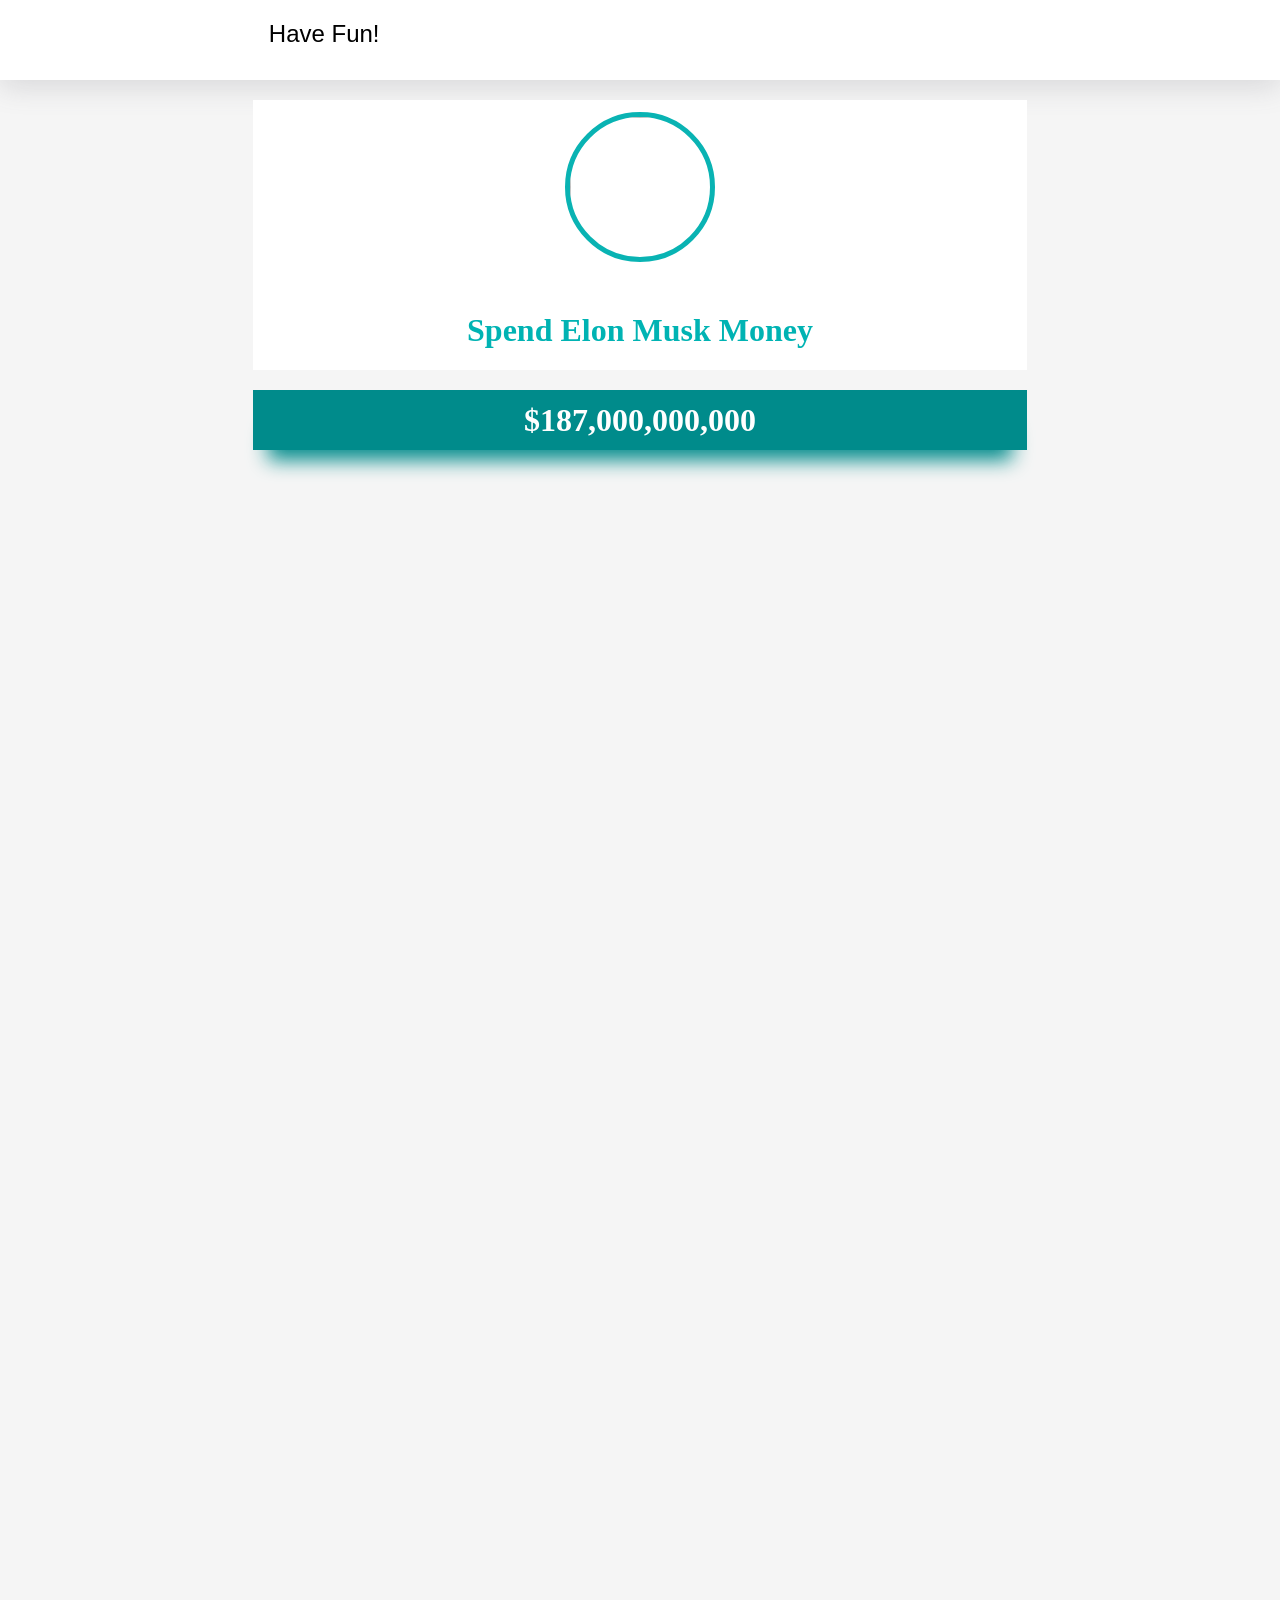
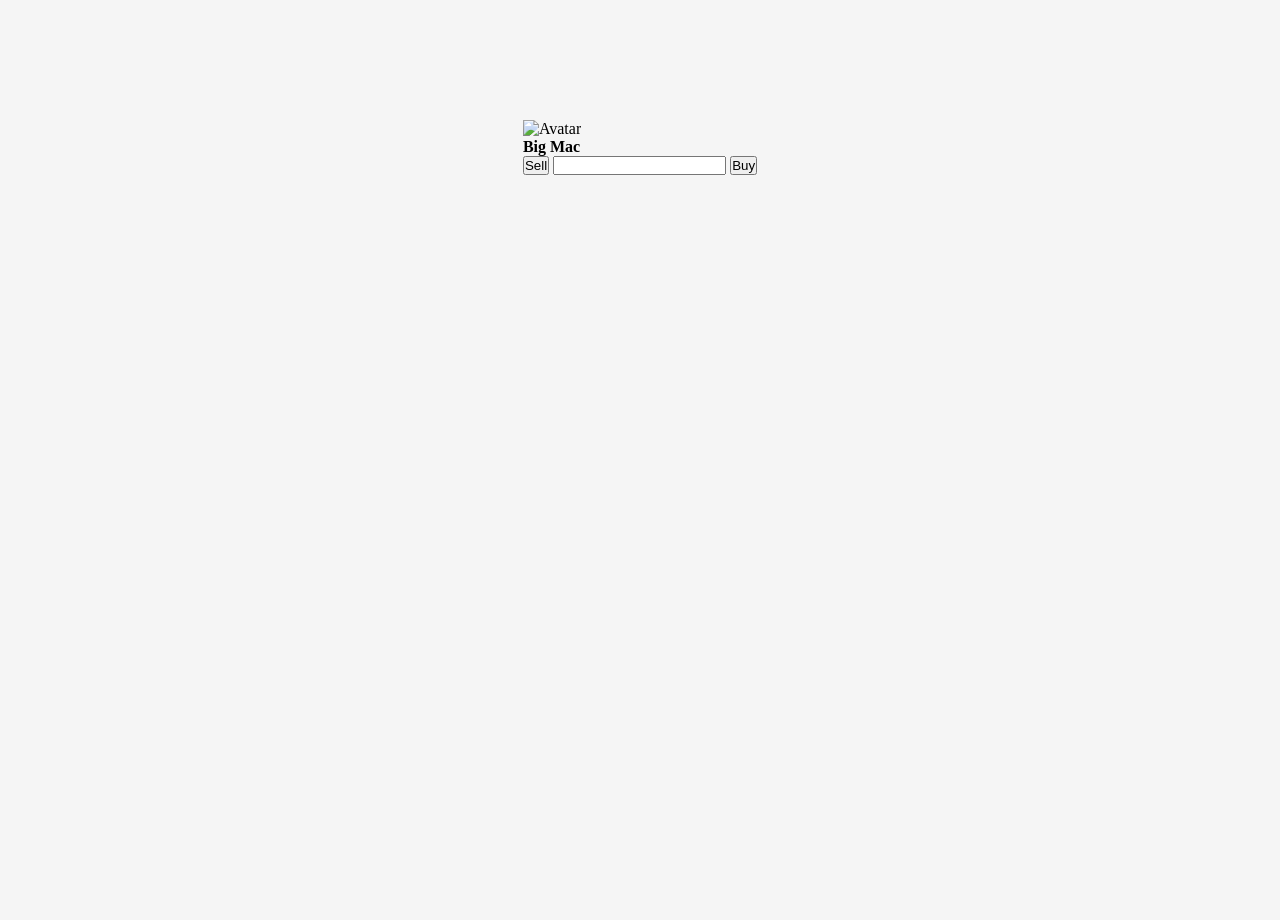
==== index.html @ cf00f79c "Add files via upload" ====
<!DOCTYPE html>
<html lang="en">
  <head>
    <meta charset="UTF-8" />
    <meta http-equiv="X-UA-Compatible" content="IE=edge" />
    <meta name="viewport" content="width=device-width, initial-scale=1.0" />
    <link rel="stylesheet" href="/scss/css/style.css" />
    <title>Dada Spend Money</title>
  </head>
  <body>
    <nav>
      <div class="navbar">
        <span class="navbar__content">Have Fun!</span>
      </div>
    </nav>
    <div class="container">
      <div class="elonMusk">
        <div class="elonMusk__img">
          <img
            id="elonmusk"
            src="https://dadaspendelonmoney.netlify.app/images/elon-musk.jpg"
            alt=""
          />
        </div>
        <div class="elonMusk__text"><h1>Spend Elon Musk Money</h1></div>
      </div>
    </div>
    <div class="container">
      <div class="money">
        <h1 class="money__count">$187,000,000,000</h1>
      </div>
    </div>
    
    <div class="container">
      <div class="card">
       <div class="images"><img class="items" src="https://dadaspendelonmoney.netlify.app/images/big-mac.jpg" alt="Avatar" style="width:100%"></div> 
        <div class="container--text">
          <h4><b>Big Mac</b></h4>
          <div><button class="sellBtn">Sell</button>
            <input type="number">
            <button class="buyBtn">Buy</button>
          </div>
          
        </div>
      </div>








    </div>





    <script src="/index.js"></script>
  </body>
</html>
---- scss/css/style.css ----
* {
  padding: 0;
  margin: 0;
  box-sizing: border-box;
}

body {
  background-color: whitesmoke;
}

nav .navbar {
  width: 100%;
  height: 80px;
  display: flex;
  flex-direction: row;
  justify-content: start;
  background-color: white !important;
  box-shadow: rgba(100, 100, 111, 0.2) 0px 7px 29px 0px;
}
nav .navbar__content {
  margin-left: 21%;
  padding-top: 20px;
  font-size: x-large;
  font-family: "Franklin Gothic Medium", "Arial Narrow", Arial, sans-serif;
}

.container {
  width: 62%;
  display: flex;
  justify-content: center;
  min-height: 800px;
  margin: 10px auto;
  padding: 10px;
}
.container .elonMusk {
  width: 100%;
  background-color: white;
  height: 270px;
  display: flex;
  justify-content: center;
  flex-direction: column;
  flex-wrap: wrap;
  align-items: center;
  text-align: center;
}
.container .elonMusk__img {
  width: 152px;
  height: 152px;
  padding-bottom: 200px;
  border-radius: 50%;
}
.container .elonMusk__img #elonmusk {
  width: 150px;
  height: 150px;
  border-radius: 50%;
  border: 5px solid rgb(9, 179, 179);
}
.container .elonMusk__text {
  color: rgb(0, 179, 179);
  padding-bottom: 10px;
}
.container .elonMusk__text h1 {
  font-size: xx-large;
}

.container .money {
  margin: -520px;
  width: 100%;
  display: flex;
  justify-content: center;
  align-items: center;
  height: 60px;
  position: -webkit-sticky;
  position: sticky;
  top: 10px;
  background-color: darkcyan;
  width: 100%;
  box-shadow: darkcyan 0px 25px 20px -15px;
}
.container .money__count {
  text-align: center;
  color: white;
}
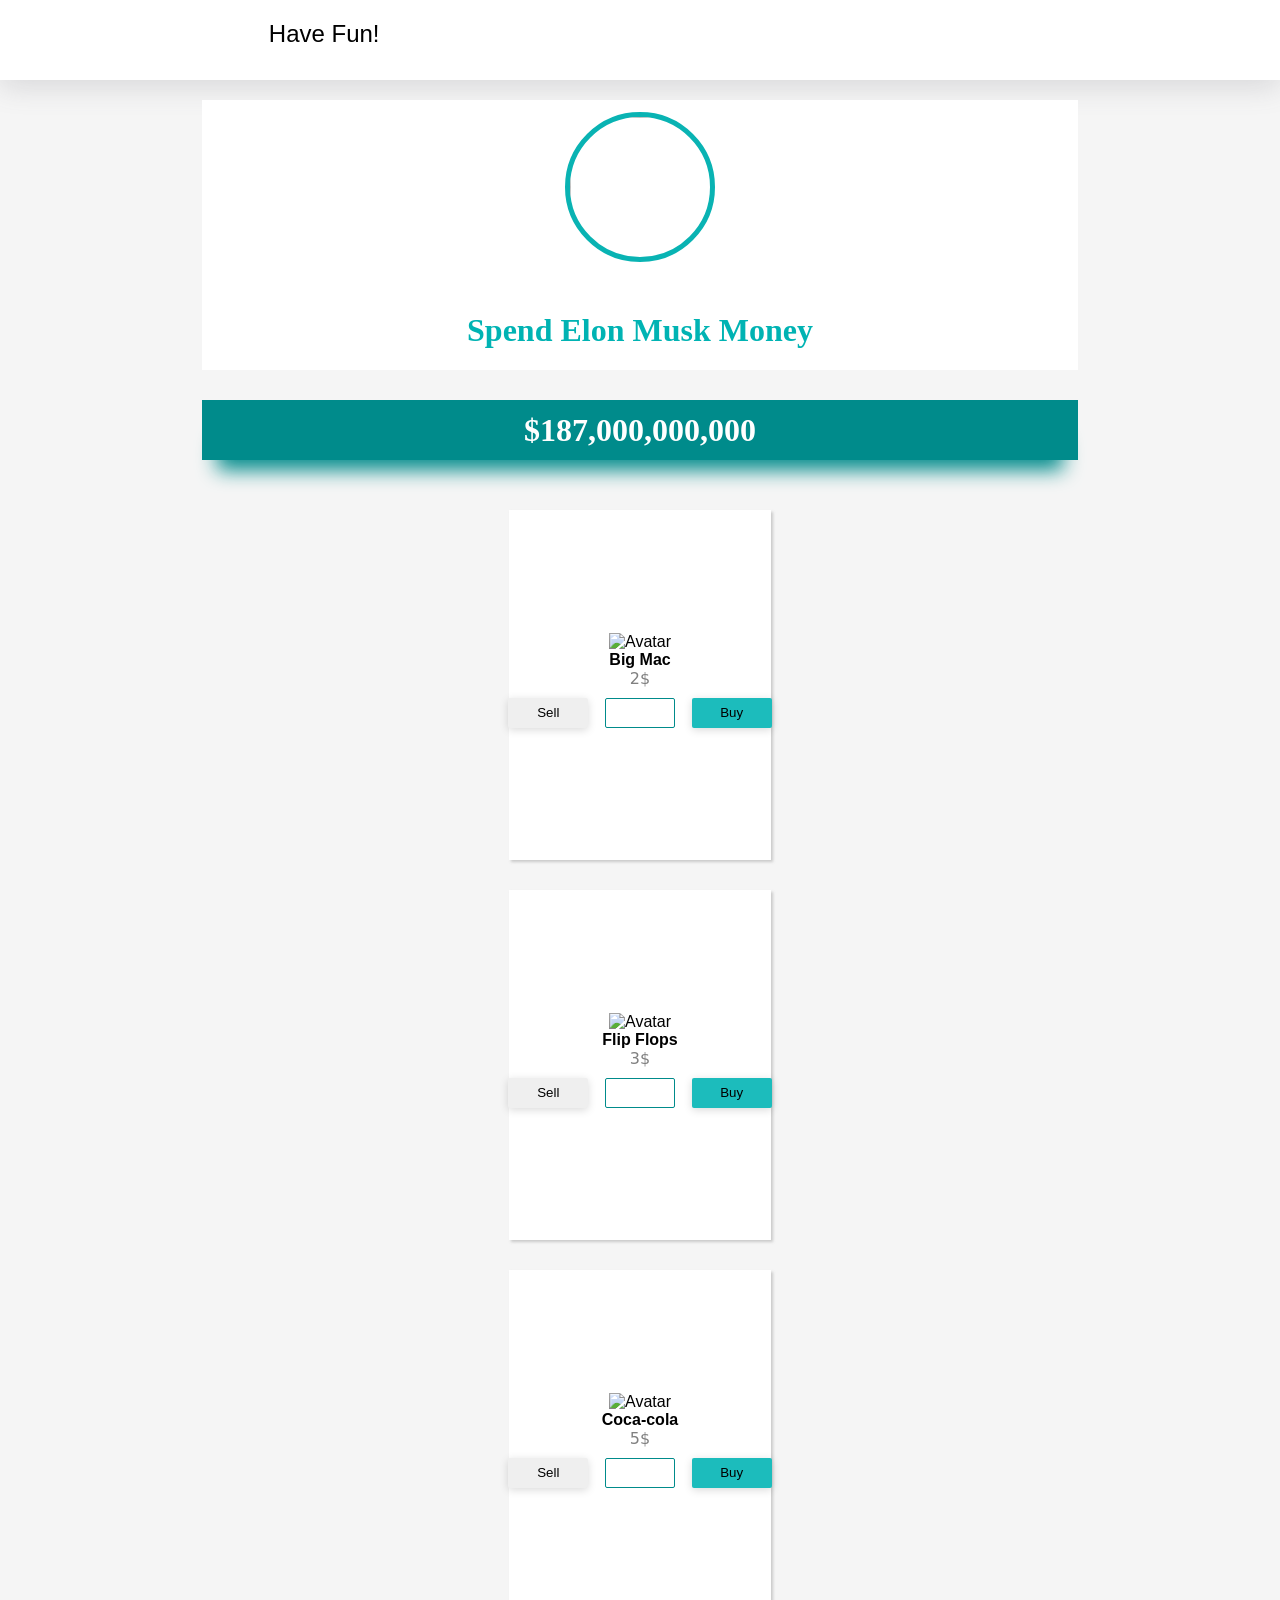
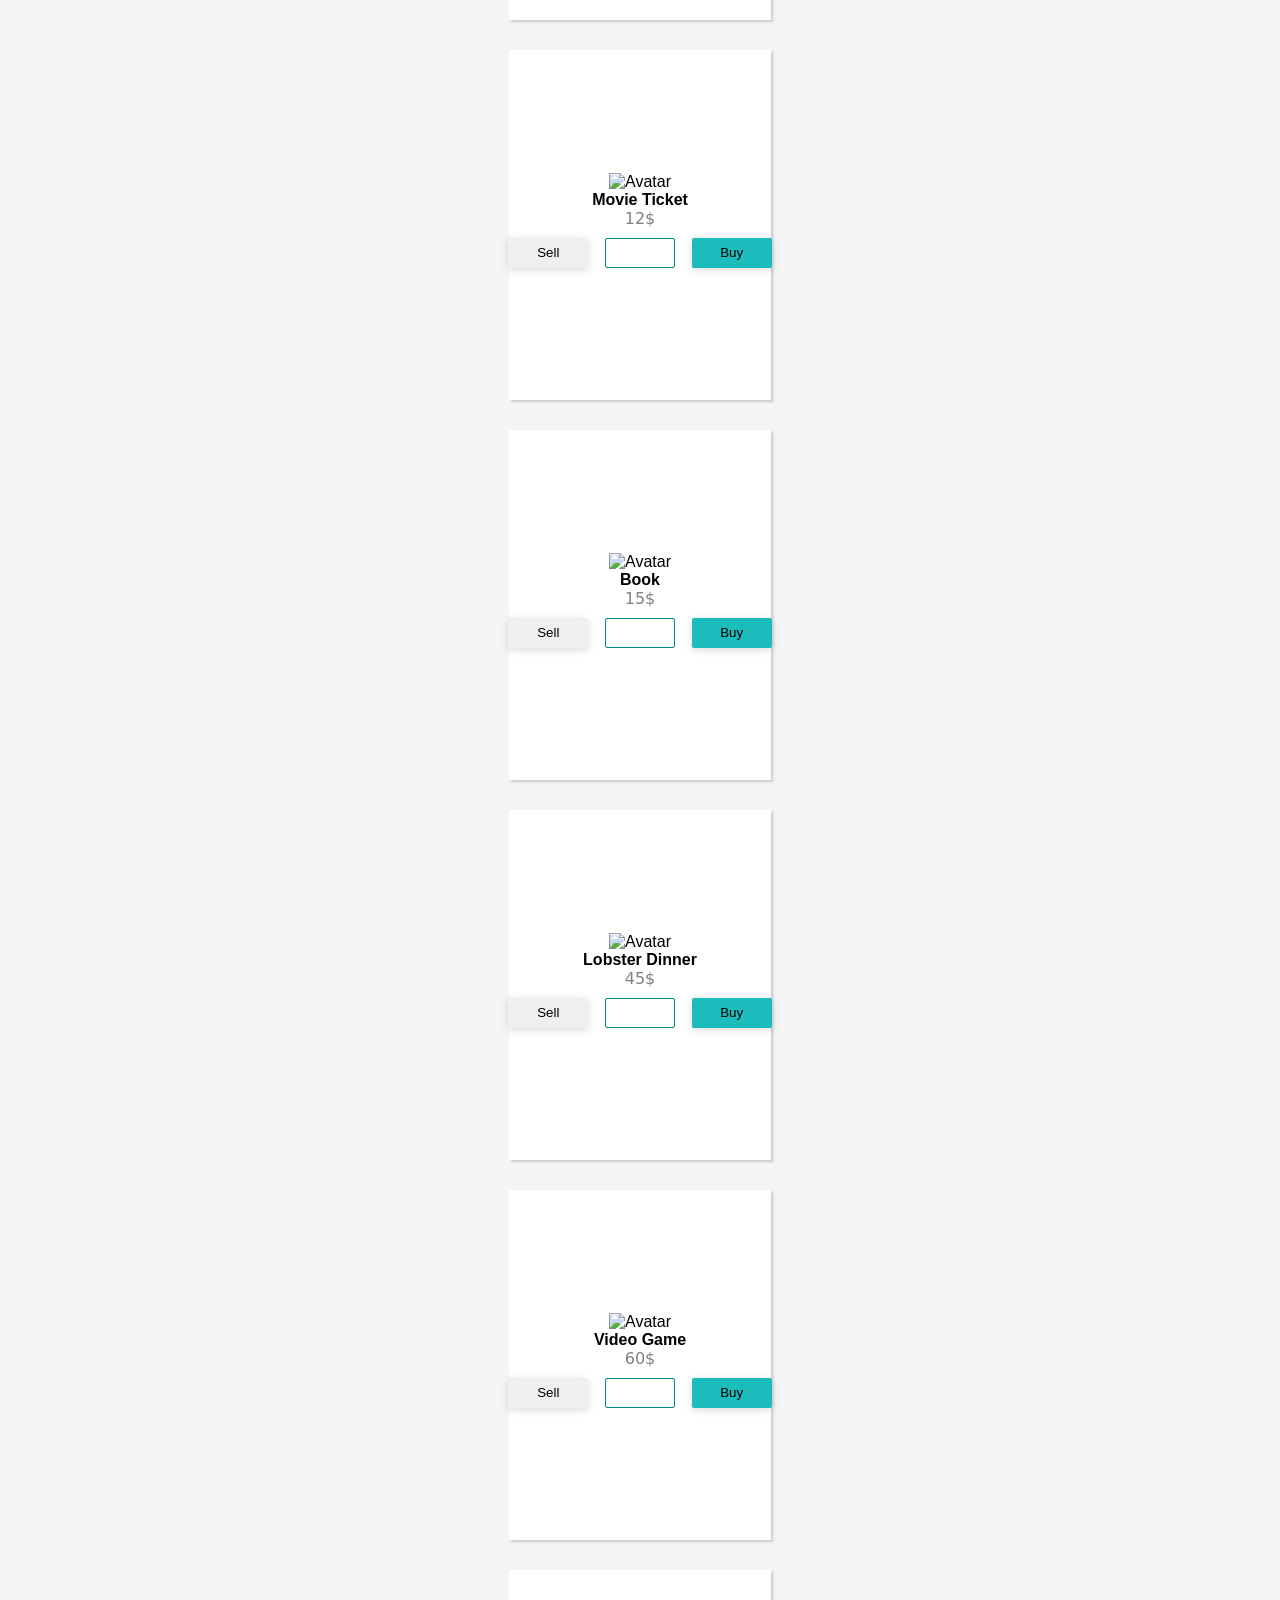
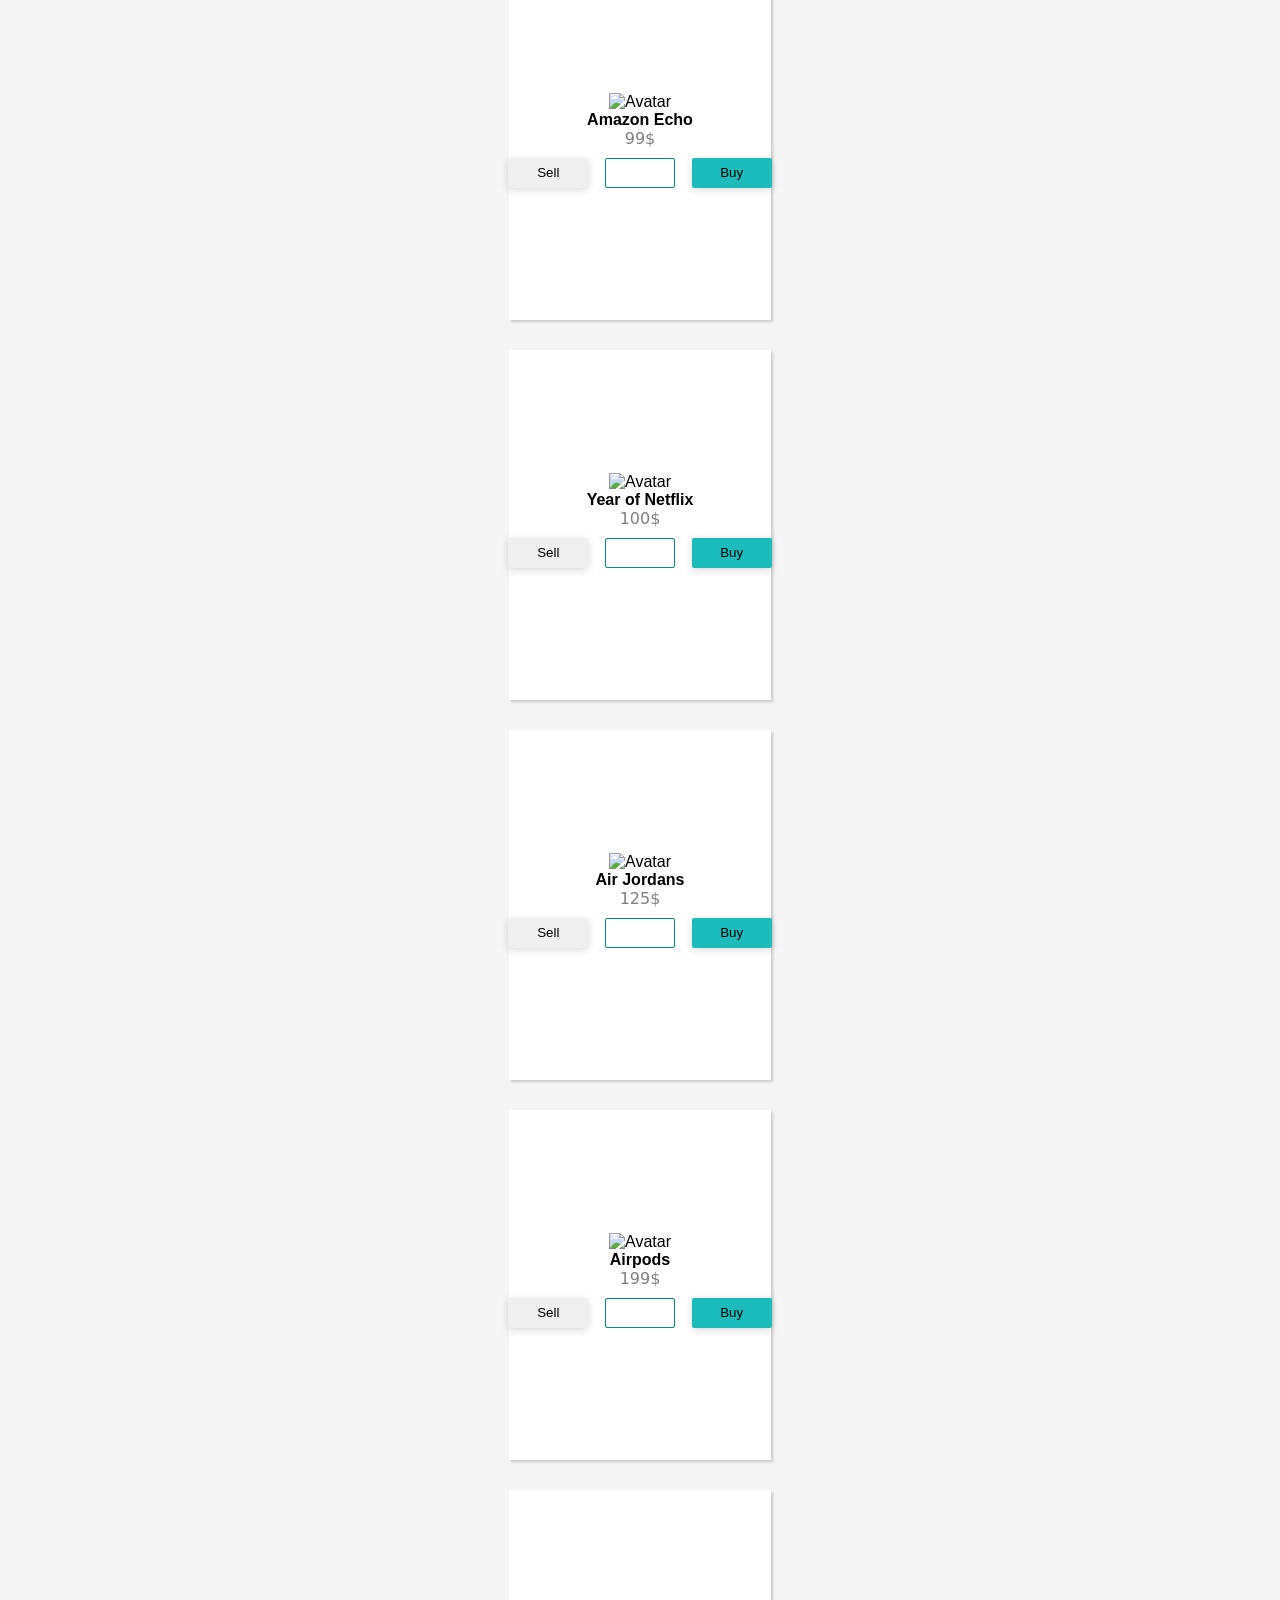
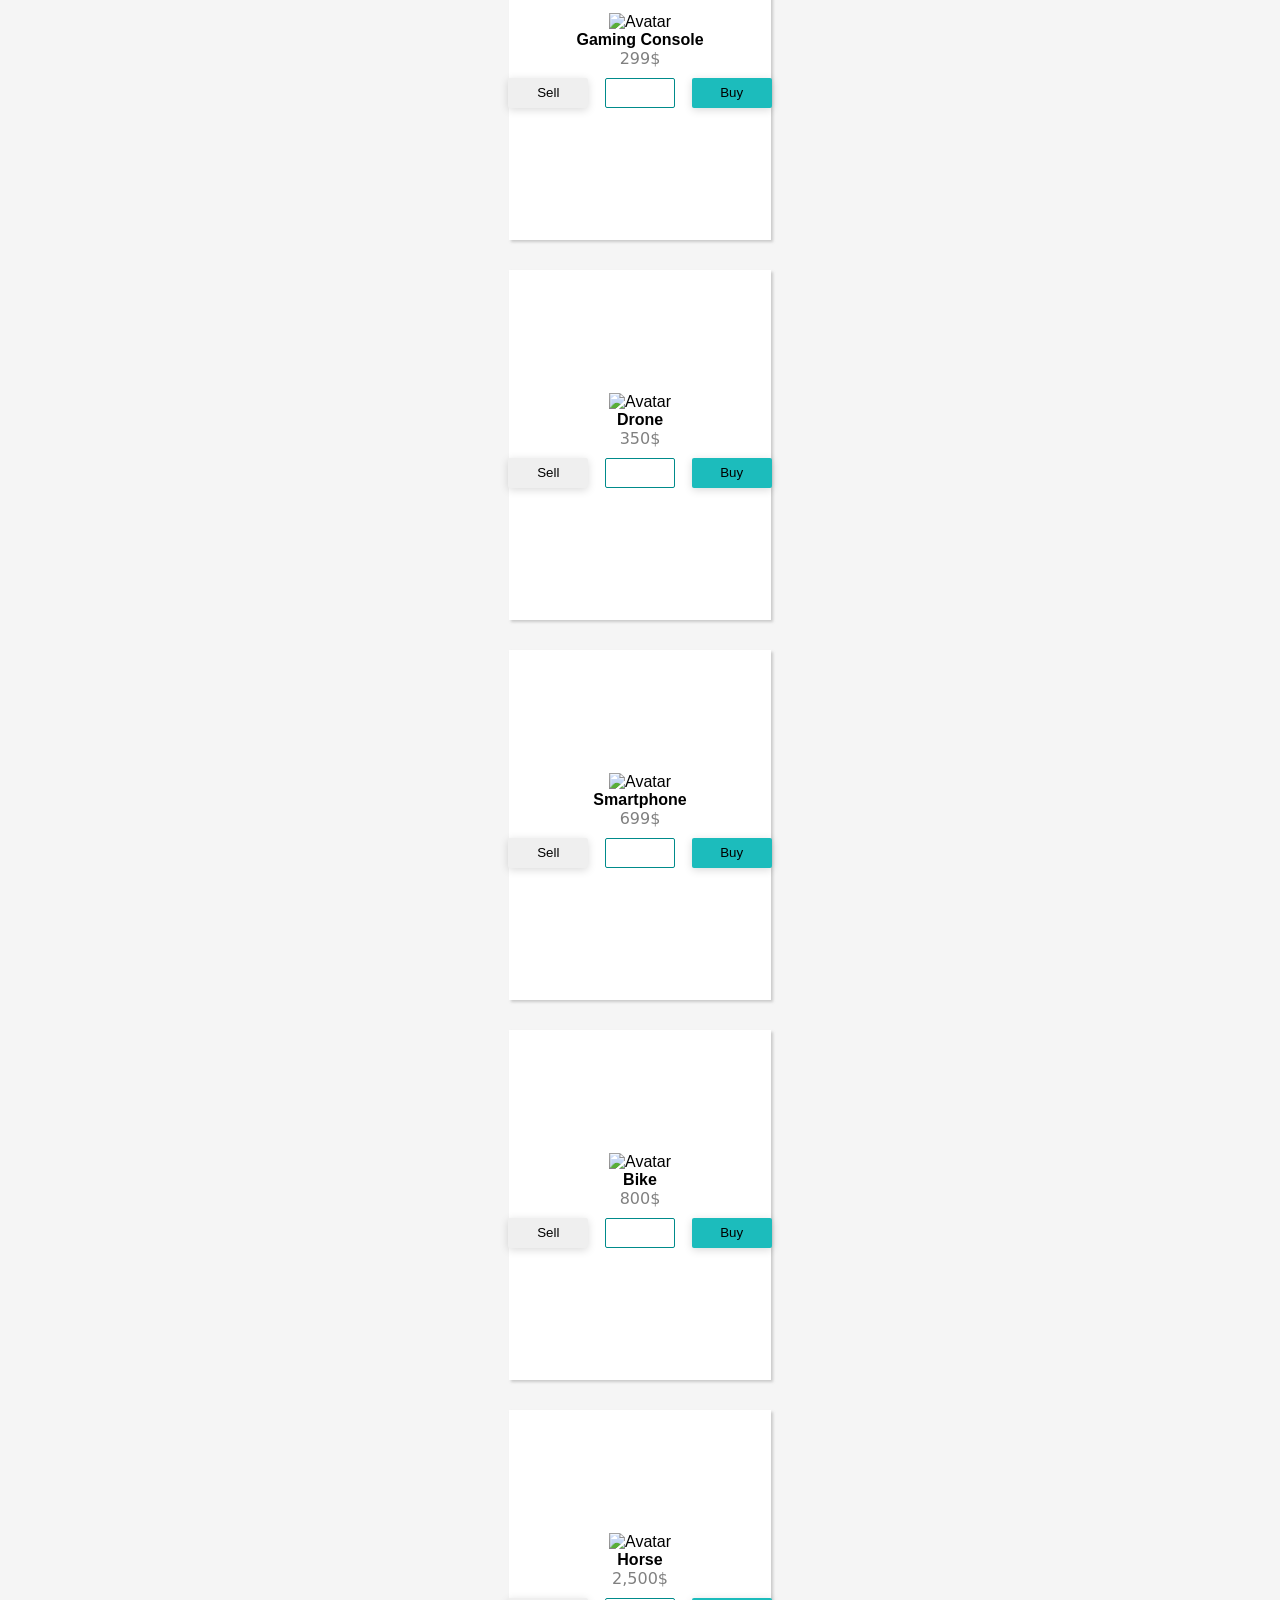
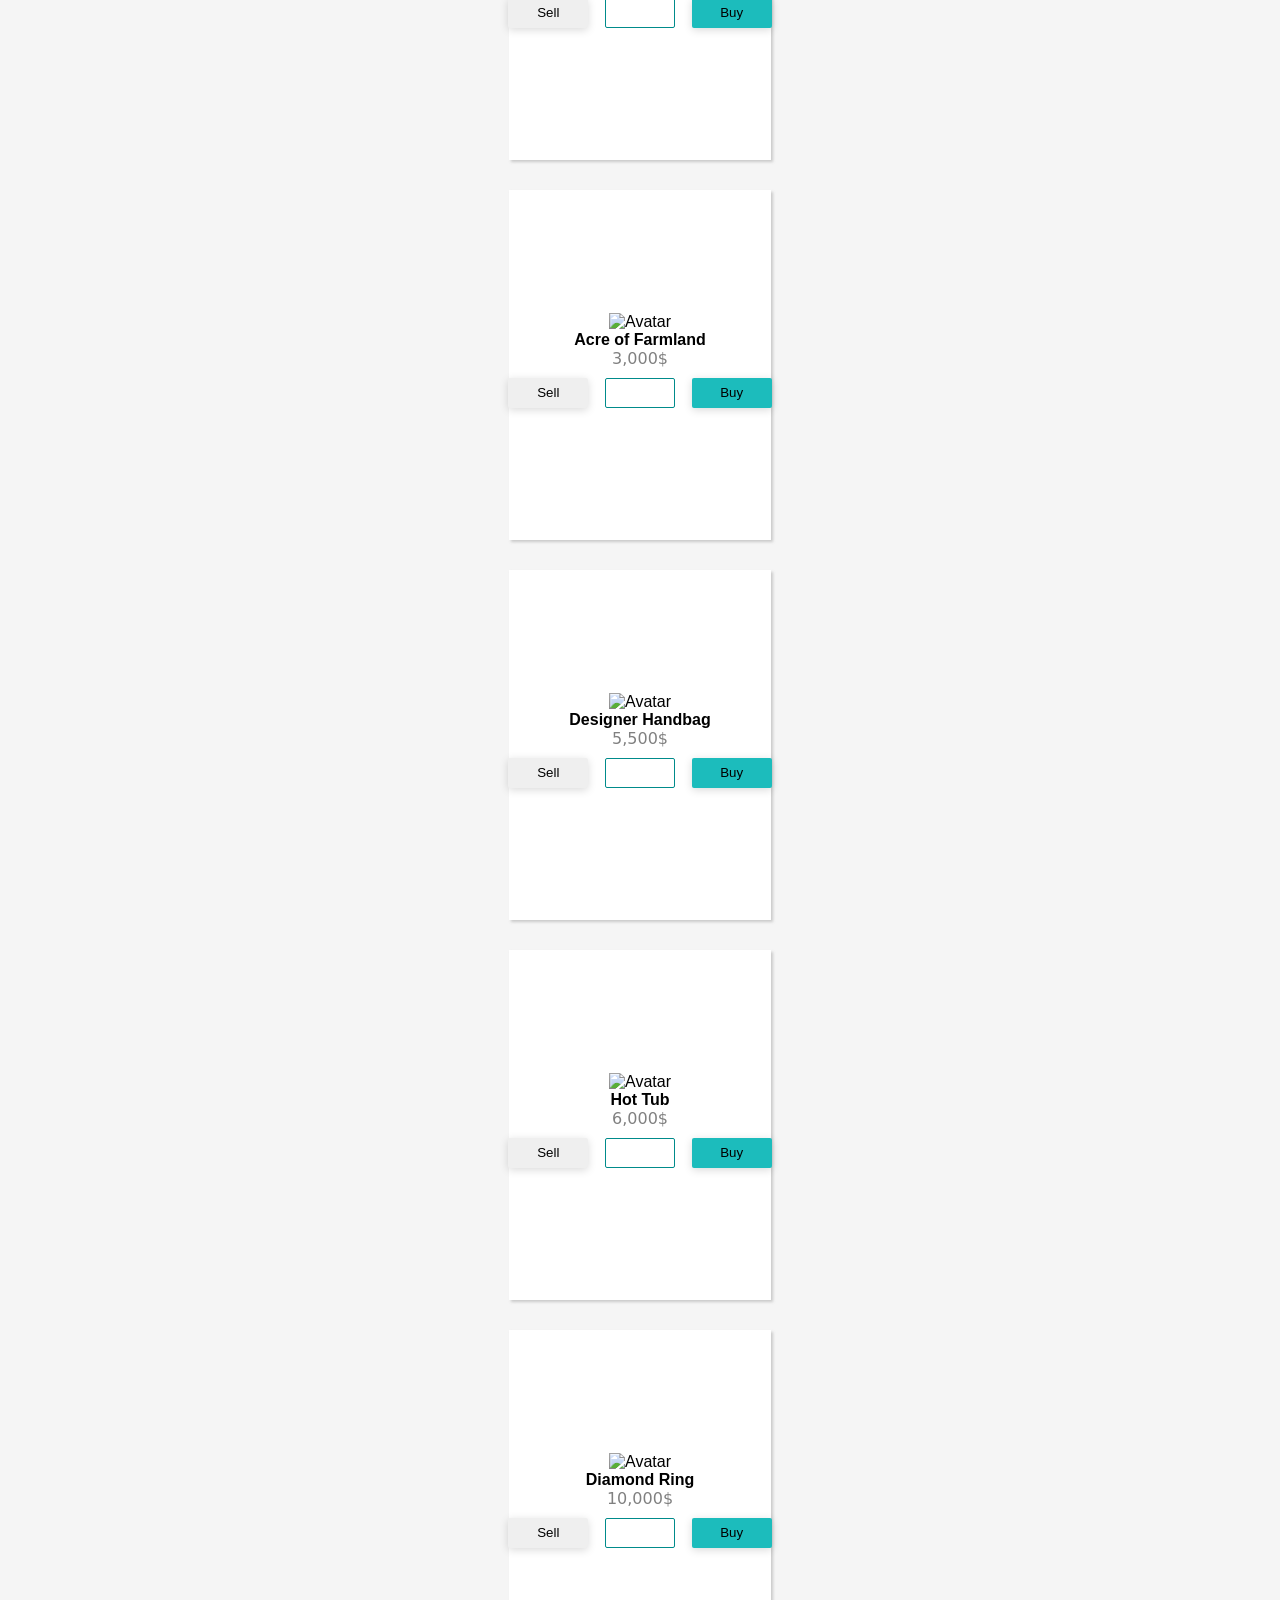
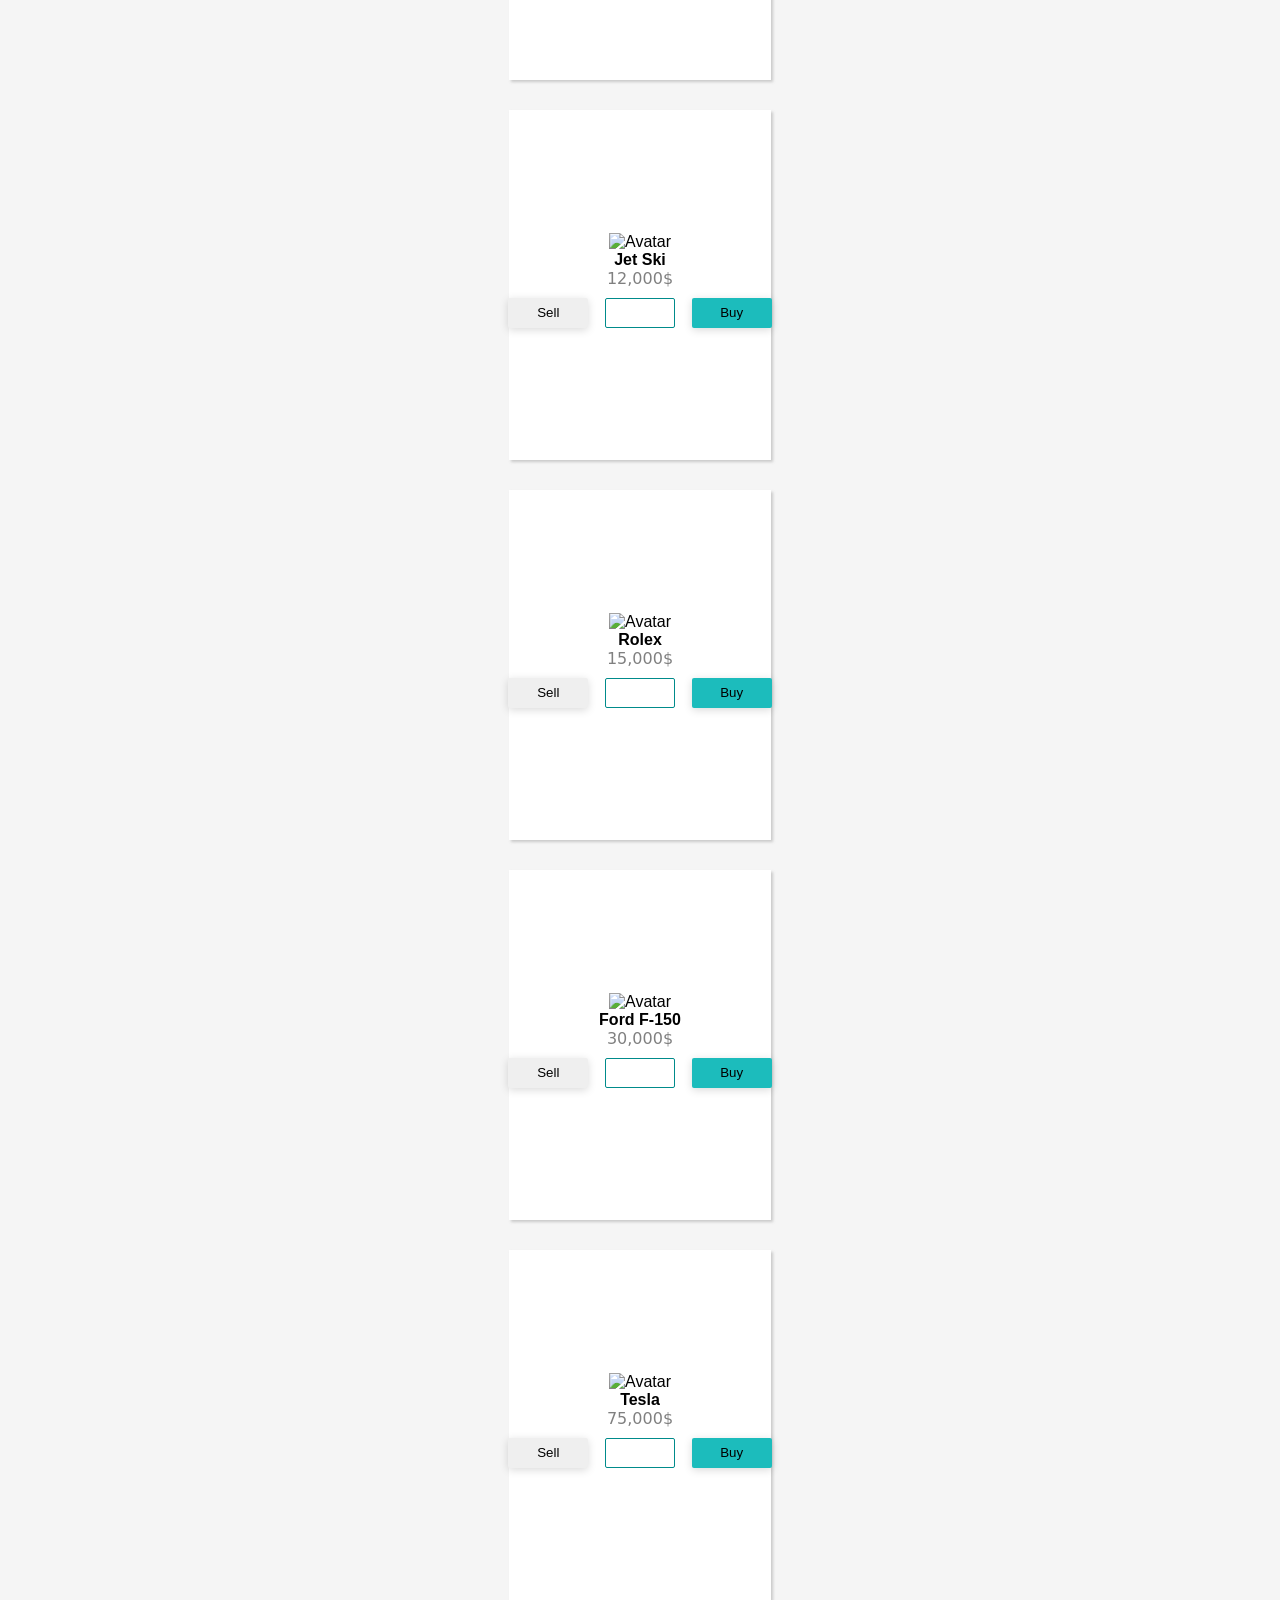
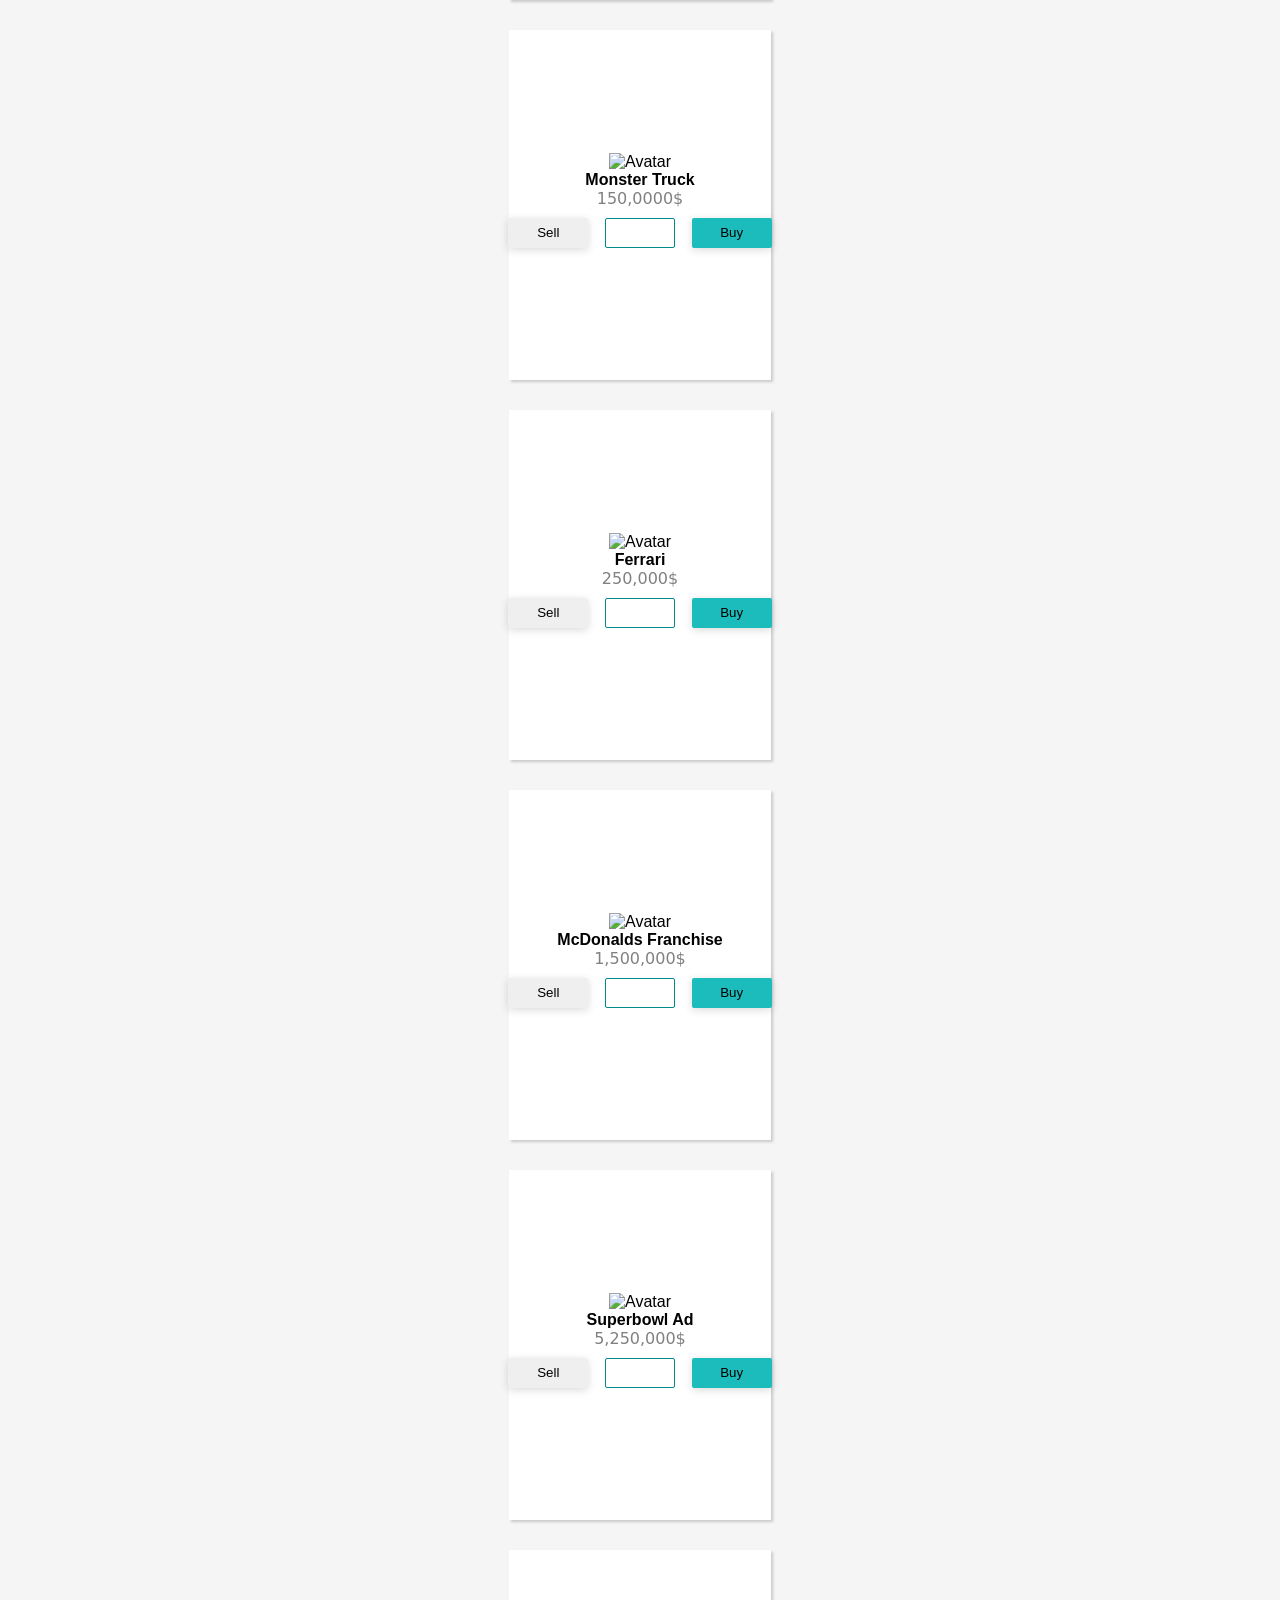
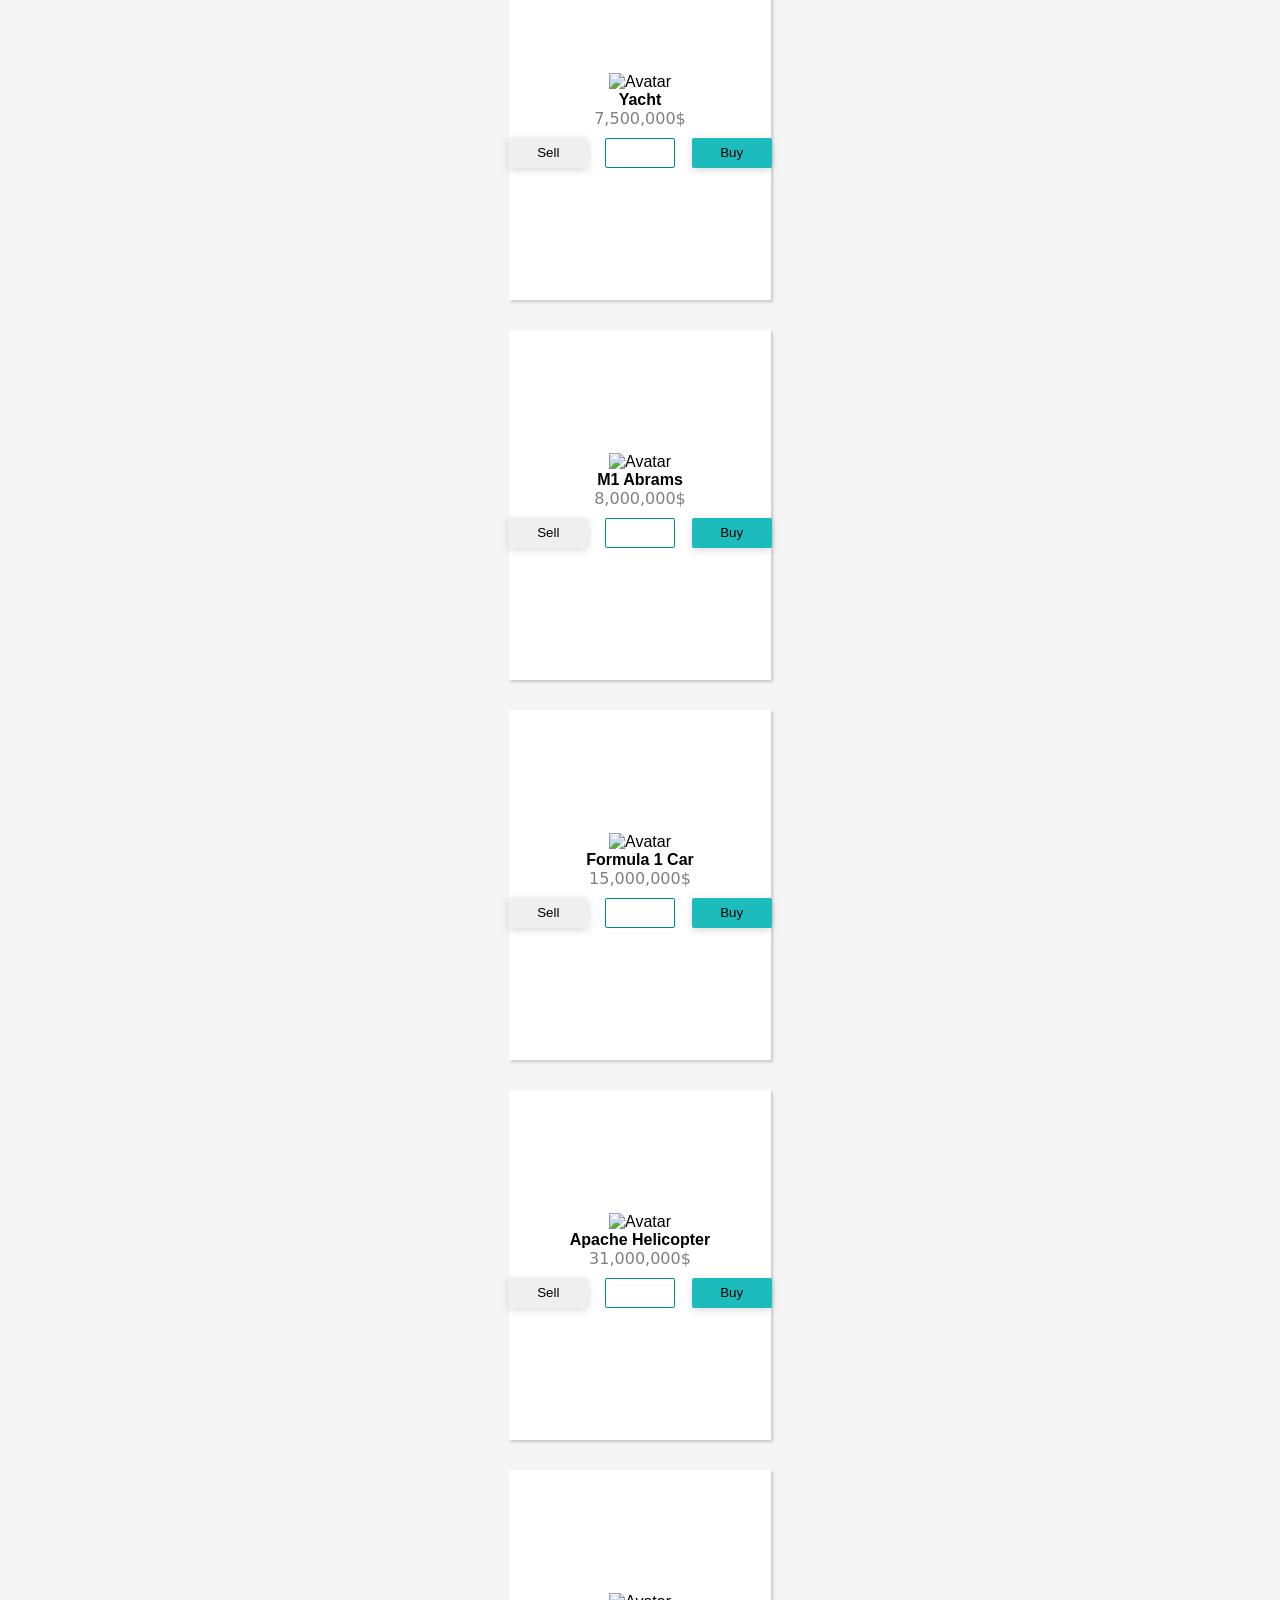
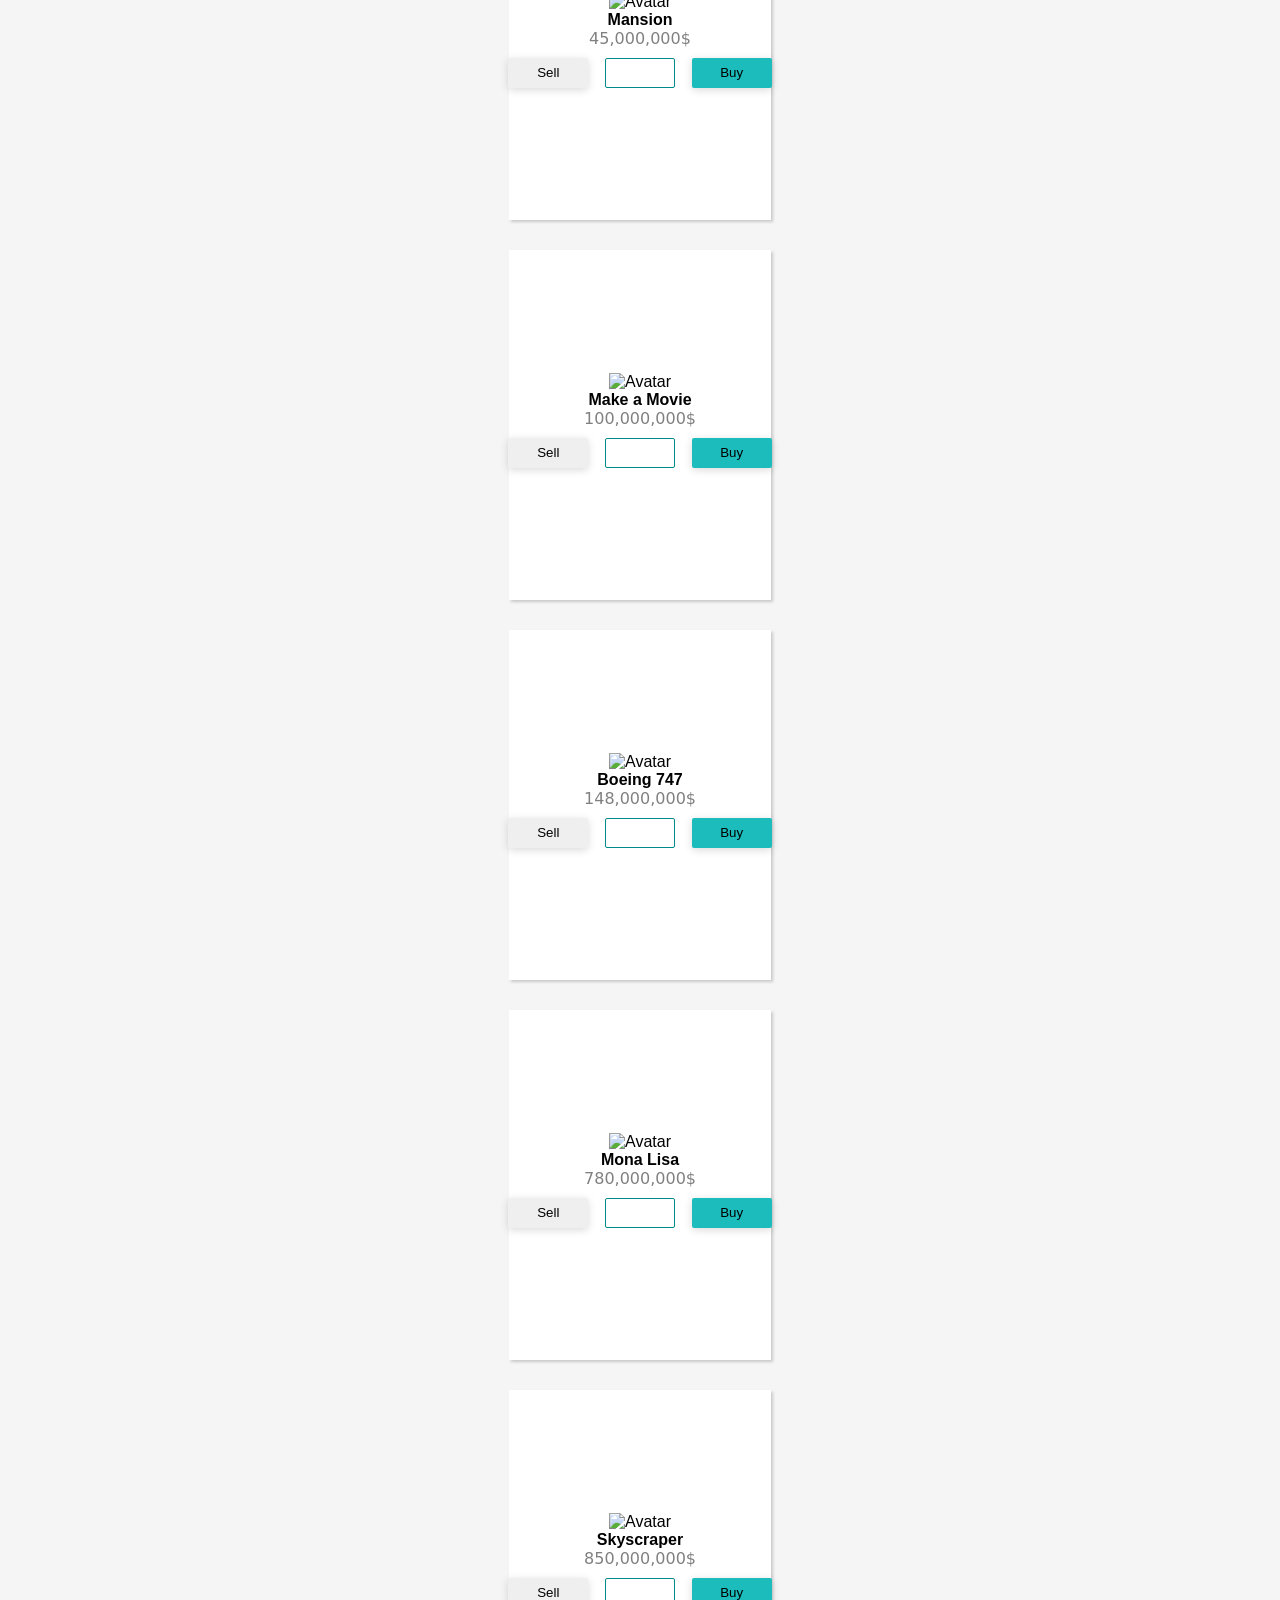
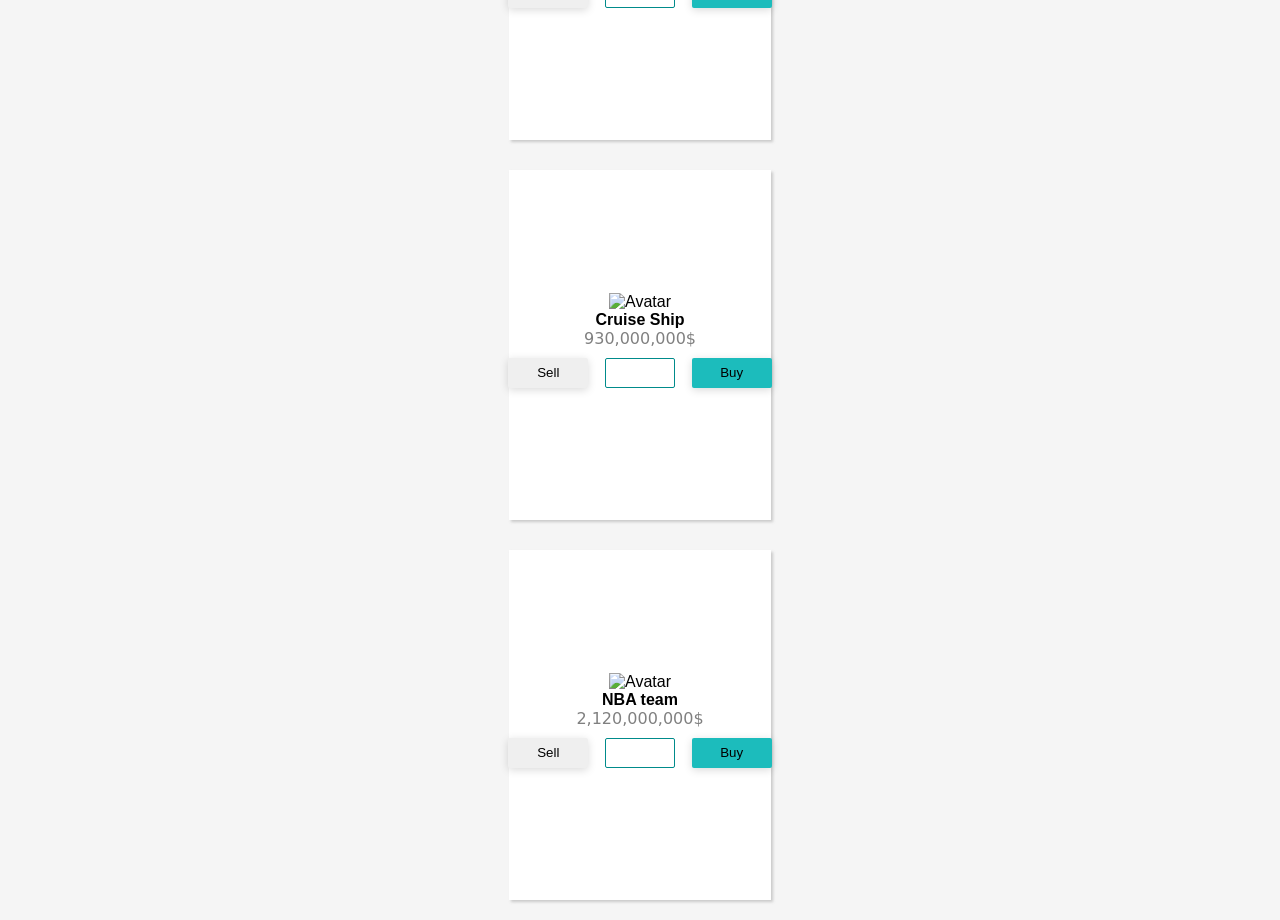
==== commit 8fa9a8d8: "added cards" ====
--- a/index.html
+++ b/index.html
@@ -30,30 +30,758 @@
         <h1 class="money__count">$187,000,000,000</h1>
       </div>
     </div>
+
+    <div class="container">
+      <div class="card">
+        <div class="images">
+          <img
+            class="items"
+            src="https://dadaspendelonmoney.netlify.app/images/big-mac.jpg"
+            alt="Avatar"
+          />
+        </div>
+        <div class="container--text">
+          <h4><b>Big Mac</b></h4>
+          <p>2$</p>
+          <div class="Buttons">
+            <button class="sellBtn Btn">Sell</button>
+            <input class="numInput" type="number" />
+            <button class="buyBtn Btn">Buy</button>
+          </div>
+        </div>
+      </div>
+    </div>
+
+    <div class="container">
+      <div class="card">
+        <div class="images">
+          <img
+            class="items"
+            src="https://dadaspendelonmoney.netlify.app/images/flip-flops.jpg"
+            alt="Avatar"
+          />
+        </div>
+        <div class="container--text">
+          <h4><b>Flip Flops</b></h4>
+          <p>3$</p>
+          <div class="Buttons">
+            <button class="sellBtn Btn">Sell</button>
+            <input class="numInput" type="number" />
+            <button class="buyBtn Btn">Buy</button>
+          </div>
+        </div>
+      </div>
+    </div>
+
+    <div class="container">
+      <div class="card">
+        <div class="images">
+          <img
+            class="items"
+            src="https://dadaspendelonmoney.netlify.app/images/coca-cola-pack.jpg"
+            alt="Avatar"
+          />
+        </div>
+        <div class="container--text">
+          <h4><b>Coca-cola</b></h4>
+          <p>5$</p>
+          <div class="Buttons">
+            <button class="sellBtn Btn">Sell</button>
+            <input class="numInput" type="number" />
+            <button class="buyBtn Btn">Buy</button>
+          </div>
+        </div>
+      </div>
+    </div>
+
+    <div class="container">
+      <div class="card">
+        <div class="images">
+          <img
+            class="items"
+            src="https://dadaspendelonmoney.netlify.app/images/movie-ticket.jpg"
+            alt="Avatar"
+          />
+        </div>
+        <div class="container--text">
+          <h4><b>Movie Ticket</b></h4>
+          <p>12$</p>
+          <div class="Buttons">
+            <button class="sellBtn Btn">Sell</button>
+            <input class="numInput" type="number" />
+            <button class="buyBtn Btn">Buy</button>
+          </div>
+        </div>
+      </div>
+    </div>
+
+    <div class="container">
+      <div class="card">
+        <div class="images">
+          <img
+            class="items"
+            src="https://dadaspendelonmoney.netlify.app/images/book.jpg"
+            alt="Avatar"
+          />
+        </div>
+        <div class="container--text">
+          <h4><b>Book</b></h4>
+          <p>15$</p>
+          <div class="Buttons">
+            <button class="sellBtn Btn">Sell</button>
+            <input class="numInput" type="number" />
+            <button class="buyBtn Btn">Buy</button>
+          </div>
+        </div>
+      </div>
+    </div>
+
+    <div class="container">
+      <div class="card">
+        <div class="images">
+          <img
+            class="items"
+            src="https://dadaspendelonmoney.netlify.app/images/lobster-dinner.jpg"
+            alt="Avatar"
+          />
+        </div>
+        <div class="container--text">
+          <h4><b>Lobster Dinner</b></h4>
+          <p>45$</p>
+          <div class="Buttons">
+            <button class="sellBtn Btn">Sell</button>
+            <input class="numInput" type="number" />
+            <button class="buyBtn Btn">Buy</button>
+          </div>
+        </div>
+      </div>
+    </div>
+
+    <div class="container">
+      <div class="card">
+        <div class="images">
+          <img
+            class="items"
+            src="https://dadaspendelonmoney.netlify.app/images/video-game.jpg"
+            alt="Avatar"
+          />
+        </div>
+        <div class="container--text">
+          <h4><b>Video Game</b></h4>
+          <p>60$</p>
+          <div class="Buttons">
+            <button class="sellBtn Btn">Sell</button>
+            <input class="numInput" type="number" />
+            <button class="buyBtn Btn">Buy</button>
+          </div>
+        </div>
+      </div>
+    </div>
+
+    <div class="container">
+      <div class="card">
+        <div class="images">
+          <img
+            class="items"
+            src="https://dadaspendelonmoney.netlify.app/images/amazon-echo.jpg"
+            alt="Avatar"
+          />
+        </div>
+        <div class="container--text">
+          <h4><b>Amazon Echo</b></h4>
+          <p>99$</p>
+          <div class="Buttons">
+            <button class="sellBtn Btn">Sell</button>
+            <input class="numInput" type="number" />
+            <button class="buyBtn Btn">Buy</button>
+          </div>
+        </div>
+      </div>
+    </div>
+
+    <div class="container">
+      <div class="card">
+        <div class="images">
+          <img
+            class="items"
+            src="https://dadaspendelonmoney.netlify.app/images/year-of-netflix.jpg"
+            alt="Avatar"
+          />
+        </div>
+        <div class="container--text">
+          <h4><b>Year of Netflix</b></h4>
+          <p>100$</p>
+          <div class="Buttons">
+            <button class="sellBtn Btn">Sell</button>
+            <input class="numInput" type="number" />
+            <button class="buyBtn Btn">Buy</button>
+          </div>
+        </div>
+      </div>
+    </div>
+
+    <div class="container">
+      <div class="card">
+        <div class="images">
+          <img
+            class="items"
+            src="https://dadaspendelonmoney.netlify.app/images/air-jordans.jpg"
+            alt="Avatar"
+          />
+        </div>
+        <div class="container--text">
+          <h4><b>Air Jordans</b></h4>
+          <p>125$</p>
+          <div class="Buttons">
+            <button class="sellBtn Btn">Sell</button>
+            <input class="numInput" type="number" />
+            <button class="buyBtn Btn">Buy</button>
+          </div>
+        </div>
+      </div>
+    </div>
+
+    <div class="container">
+      <div class="card">
+        <div class="images">
+          <img
+            class="items"
+            src="https://dadaspendelonmoney.netlify.app/images/airpods.jpg"
+            alt="Avatar"
+          />
+        </div>
+        <div class="container--text">
+          <h4><b>Airpods</b></h4>
+          <p>199$</p>
+          <div class="Buttons">
+            <button class="sellBtn Btn">Sell</button>
+            <input class="numInput" type="number" />
+            <button class="buyBtn Btn">Buy</button>
+          </div>
+        </div>
+      </div>
+    </div>
+
+    <div class="container">
+      <div class="card">
+        <div class="images">
+          <img
+            class="items"
+            src="https://dadaspendelonmoney.netlify.app/images/gaming-console.jpg"
+            alt="Avatar"
+          />
+        </div>
+        <div class="container--text">
+          <h4><b>Gaming Console</b></h4>
+          <p>299$</p>
+          <div class="Buttons">
+            <button class="sellBtn Btn">Sell</button>
+            <input class="numInput" type="number" />
+            <button class="buyBtn Btn">Buy</button>
+          </div>
+        </div>
+      </div>
+    </div>
+
+    <div class="container">
+      <div class="card">
+        <div class="images">
+          <img
+            class="items"
+            src="https://dadaspendelonmoney.netlify.app/images/drone.jpg"
+            alt="Avatar"
+          />
+        </div>
+        <div class="container--text">
+          <h4><b>Drone</b></h4>
+          <p>350$</p>
+          <div class="Buttons">
+            <button class="sellBtn Btn">Sell</button>
+            <input class="numInput" type="number" />
+            <button class="buyBtn Btn">Buy</button>
+          </div>
+        </div>
+      </div>
+    </div>
+
+    <div class="container">
+      <div class="card">
+        <div class="images">
+          <img
+            class="items"
+            src="https://dadaspendelonmoney.netlify.app/images/smartphone.jpg"
+            alt="Avatar"
+          />
+        </div>
+        <div class="container--text">
+          <h4><b>Smartphone</b></h4>
+          <p>699$</p>
+          <div class="Buttons">
+            <button class="sellBtn Btn">Sell</button>
+            <input class="numInput" type="number" />
+            <button class="buyBtn Btn">Buy</button>
+          </div>
+        </div>
+      </div>
+    </div>
+
+    <div class="container">
+      <div class="card">
+        <div class="images">
+          <img
+            class="items"
+            src="https://dadaspendelonmoney.netlify.app/images/bike.jpg"
+            alt="Avatar"
+          />
+        </div>
+        <div class="container--text">
+          <h4><b>Bike</b></h4>
+          <p>800$</p>
+          <div class="Buttons">
+            <button class="sellBtn Btn">Sell</button>
+            <input class="numInput" type="number" />
+            <button class="buyBtn Btn">Buy</button>
+          </div>
+        </div>
+      </div>
+    </div>
+
+    <div class="container">
+      <div class="card">
+        <div class="images">
+          <img
+            class="items"
+            src="https://dadaspendelonmoney.netlify.app/images/horse.jpg"
+            alt="Avatar"
+          />
+        </div>
+        <div class="container--text">
+          <h4><b>Horse</b></h4>
+          <p>2,500$</p>
+          <div class="Buttons">
+            <button class="sellBtn Btn">Sell</button>
+            <input class="numInput" type="number" />
+            <button class="buyBtn Btn">Buy</button>
+          </div>
+        </div>
+      </div>
+    </div>
+
+    <div class="container">
+      <div class="card">
+        <div class="images">
+          <img
+            class="items"
+            src="https://dadaspendelonmoney.netlify.app/images/acre-of-farmland.jpg"
+            alt="Avatar"
+          />
+        </div>
+        <div class="container--text">
+          <h4><b>Acre of Farmland</b></h4>
+          <p>3,000$</p>
+          <div class="Buttons">
+            <button class="sellBtn Btn">Sell</button>
+            <input class="numInput" type="number" />
+            <button class="buyBtn Btn">Buy</button>
+          </div>
+        </div>
+      </div>
+    </div>
+
+    <div class="container">
+      <div class="card">
+        <div class="images">
+          <img
+            class="items"
+            src="https://dadaspendelonmoney.netlify.app/images/designer-handbag.jpg"
+            alt="Avatar"
+          />
+        </div>
+        <div class="container--text">
+          <h4><b>Designer Handbag</b></h4>
+          <p>5,500$</p>
+          <div class="Buttons">
+            <button class="sellBtn Btn">Sell</button>
+            <input class="numInput" type="number" />
+            <button class="buyBtn Btn">Buy</button>
+          </div>
+        </div>
+      </div>
+    </div>
+
+    <div class="container">
+      <div class="card">
+        <div class="images">
+          <img
+            class="items"
+            src="https://dadaspendelonmoney.netlify.app/images/hot-tub.jpg"
+            alt="Avatar"
+          />
+        </div>
+        <div class="container--text">
+          <h4><b>Hot Tub</b></h4>
+          <p>6,000$</p>
+          <div class="Buttons">
+            <button class="sellBtn Btn">Sell</button>
+            <input class="numInput" type="number" />
+            <button class="buyBtn Btn">Buy</button>
+          </div>
+        </div>
+      </div>
+    </div>
+
+    <div class="container">
+      <div class="card">
+        <div class="images">
+          <img
+            class="items"
+            src="https://dadaspendelonmoney.netlify.app/images/diamond-ring.jpg"
+            alt="Avatar"
+          />
+        </div>
+        <div class="container--text">
+          <h4><b>Diamond Ring</b></h4>
+          <p>10,000$</p>
+          <div class="Buttons">
+            <button class="sellBtn Btn">Sell</button>
+            <input class="numInput" type="number" />
+            <button class="buyBtn Btn">Buy</button>
+          </div>
+        </div>
+      </div>
+    </div>
+
+    <div class="container">
+      <div class="card">
+        <div class="images">
+          <img
+            class="items"
+            src="https://dadaspendelonmoney.netlify.app/images/jet-ski.jpg"
+            alt="Avatar"
+          />
+        </div>
+        <div class="container--text">
+          <h4><b>Jet Ski</b></h4>
+          <p>12,000$</p>
+          <div class="Buttons">
+            <button class="sellBtn Btn">Sell</button>
+            <input class="numInput" type="number" />
+            <button class="buyBtn Btn">Buy</button>
+          </div>
+        </div>
+      </div>
+    </div>
+
+    <div class="container">
+      <div class="card">
+        <div class="images">
+          <img
+            class="items"
+            src="https://dadaspendelonmoney.netlify.app/images/rolex.jpg"
+            alt="Avatar"
+          />
+        </div>
+        <div class="container--text">
+          <h4><b>Rolex</b></h4>
+          <p>15,000$</p>
+          <div class="Buttons">
+            <button class="sellBtn Btn">Sell</button>
+            <input class="numInput" type="number" />
+            <button class="buyBtn Btn">Buy</button>
+          </div>
+        </div>
+      </div>
+    </div>
+
+    <div class="container">
+      <div class="card">
+        <div class="images">
+          <img
+            class="items"
+            src="https://dadaspendelonmoney.netlify.app/images/ford-f-150.jpg"
+            alt="Avatar"
+          />
+        </div>
+        <div class="container--text">
+          <h4><b>Ford F-150</b></h4>
+          <p>30,000$</p>
+          <div class="Buttons">
+            <button class="sellBtn Btn">Sell</button>
+            <input class="numInput" type="number" />
+            <button class="buyBtn Btn">Buy</button>
+          </div>
+        </div>
+      </div>
+    </div>
+
+    <div class="container">
+      <div class="card">
+        <div class="images"><img class="items" src="https://dadaspendelonmoney.netlify.app/images/ford-f-150.jpg" alt="Avatar" /></div>
+        <div class="container--text">
+          <h4><b>Tesla</b></h4>
+          <p>75,000$</p>
+          <div class="Buttons">
+            <button class="sellBtn Btn">Sell</button>
+            <input class="numInput" type="number" />
+            <button class="buyBtn Btn">Buy</button>
+          </div>
+        </div>
+      </div>
+    </div>
+
+    <div class="container">
+      <div class="card">
+        <div class="images">
+          <img
+            class="items"
+            src="https://dadaspendelonmoney.netlify.app/images/monster-truck.jpg"
+            alt="Avatar"
+          />
+        </div>
+        <div class="container--text">
+          <h4><b>Monster Truck</b></h4>
+          <p>150,0000$</p>
+          <div class="Buttons">
+            <button class="sellBtn Btn">Sell</button>
+            <input class="numInput" type="number" />
+            <button class="buyBtn Btn">Buy</button>
+          </div>
+        </div>
+      </div>
+    </div>
+
+    <div class="container">
+      <div class="card">
+        <div class="images">
+          <img
+            class="items"
+            src="https://dadaspendelonmoney.netlify.app/images/ferrari.jpg"
+            alt="Avatar"
+          />
+        </div>
+        <div class="container--text">
+          <h4><b>Ferrari</b></h4>
+          <p>250,000$</p>
+          <div class="Buttons">
+            <button class="sellBtn Btn">Sell</button>
+            <input class="numInput" type="number" />
+            <button class="buyBtn Btn">Buy</button>
+          </div>
+        </div>
+      </div>
+    </div>
+
+    <div class="container">
+      <div class="card">
+        <div class="images">
+          <img
+            class="items"
+            src="https://dadaspendelonmoney.netlify.app/images/mcdonalds-franchise.jpg"
+            alt="Avatar"
+          />
+        </div>
+        <div class="container--text">
+          <h4><b>McDonalds Franchise</b></h4>
+          <p>1,500,000$</p>
+          <div class="Buttons">
+            <button class="sellBtn Btn">Sell</button>
+            <input class="numInput" type="number" />
+            <button class="buyBtn Btn">Buy</button>
+          </div>
+        </div>
+      </div>
+    </div>
+
     
     <div class="container">
       <div class="card">
-       <div class="images"><img class="items" src="https://dadaspendelonmoney.netlify.app/images/big-mac.jpg" alt="Avatar" style="width:100%"></div> 
-        <div class="container--text">
-          <h4><b>Big Mac</b></h4>
-          <div><button class="sellBtn">Sell</button>
-            <input type="number">
-            <button class="buyBtn">Buy</button>
-          </div>
-          
-        </div>
-      </div>
-
-
-
-
-
-
-
-
-    </div>
-
-
+       <div class="images"><img class="items" src="https://dadaspendelonmoney.netlify.app/images/superbowl-ad.jpg" alt="Avatar" ></div> 
+        <div class="container--text">
+          <h4><b>Superbowl Ad</b></h4>
+          <p>5,250,000$</p>
+          <div class="Buttons"><button class="sellBtn Btn">Sell</button>
+            <input class="numInput" type="number">
+            <button class="buyBtn Btn">Buy</button>
+          </div>
+        </div>
+      </div>
+    </div>
+
+    
+    <div class="container">
+      <div class="card">
+       <div class="images"><img class="items" src="https://dadaspendelonmoney.netlify.app/images/yacht.jpg" alt="Avatar" ></div> 
+        <div class="container--text">
+          <h4><b>Yacht</b></h4>
+          <p>7,500,000$</p>
+          <div class="Buttons"><button class="sellBtn Btn">Sell</button>
+            <input class="numInput" type="number">
+            <button class="buyBtn Btn">Buy</button>
+          </div>
+        </div>
+      </div>
+    </div>
+
+    
+    <div class="container">
+      <div class="card">
+       <div class="images"><img class="items" src="https://dadaspendelonmoney.netlify.app/images/m1-abrams.jpg" alt="Avatar" ></div> 
+        <div class="container--text">
+          <h4><b>M1 Abrams</b></h4>
+          <p>8,000,000$</p>
+          <div class="Buttons"><button class="sellBtn Btn">Sell</button>
+            <input class="numInput" type="number">
+            <button class="buyBtn Btn">Buy</button>
+          </div>
+        </div>
+      </div>
+    </div>
+
+    
+    <div class="container">
+      <div class="card">
+       <div class="images"><img class="items" src="https://dadaspendelonmoney.netlify.app/images/formula-1-car.jpg" alt="Avatar" ></div> 
+        <div class="container--text">
+          <h4><b>Formula 1 Car</b></h4>
+          <p>15,000,000$</p>
+          <div class="Buttons"><button class="sellBtn Btn">Sell</button>
+            <input class="numInput" type="number">
+            <button class="buyBtn Btn">Buy</button>
+          </div>
+        </div>
+      </div>
+    </div>
+
+    
+    <div class="container">
+      <div class="card">
+       <div class="images"><img class="items" src="https://dadaspendelonmoney.netlify.app/images/apache-helicopter.jpg" alt="Avatar" ></div> 
+        <div class="container--text">
+          <h4><b>Apache Helicopter</b></h4>
+          <p>31,000,000$</p>
+          <div class="Buttons"><button class="sellBtn Btn">Sell</button>
+            <input class="numInput" type="number">
+            <button class="buyBtn Btn">Buy</button>
+          </div>
+        </div>
+      </div>
+    </div>
+
+    
+    <div class="container">
+      <div class="card">
+       <div class="images"><img class="items" src="https://dadaspendelonmoney.netlify.app/images/mansion.jpg" alt="Avatar" ></div> 
+        <div class="container--text">
+          <h4><b>Mansion</b></h4>
+          <p>45,000,000$</p>
+          <div class="Buttons"><button class="sellBtn Btn">Sell</button>
+            <input class="numInput" type="number">
+            <button class="buyBtn Btn">Buy</button>
+          </div>
+        </div>
+      </div>
+    </div>
+
+
+
+    <div class="container">
+      <div class="card">
+       <div class="images"><img class="items" src="https://dadaspendelonmoney.netlify.app/images/make-a-movie.jpg" alt="Avatar" ></div> 
+        <div class="container--text">
+          <h4><b>Make a Movie</b></h4>
+          <p>100,000,000$</p>
+          <div class="Buttons"><button class="sellBtn Btn">Sell</button>
+            <input class="numInput" type="number">
+            <button class="buyBtn Btn">Buy</button>
+          </div>
+        </div>
+      </div>
+    </div>
+
+
+
+    <div class="container">
+      <div class="card">
+       <div class="images"><img class="items" src="https://dadaspendelonmoney.netlify.app/images/boeing-747.jpg" alt="Avatar" ></div> 
+        <div class="container--text">
+          <h4><b>Boeing 747</b></h4>
+          <p>148,000,000$</p>
+          <div class="Buttons"><button class="sellBtn Btn">Sell</button>
+            <input class="numInput" type="number">
+            <button class="buyBtn Btn">Buy</button>
+          </div>
+        </div>
+      </div>
+    </div>
+
+
+
+
+
+    <div class="container">
+      <div class="card">
+       <div class="images"><img class="items" src="https://dadaspendelonmoney.netlify.app/images/mona-lisa.jpg" alt="Avatar" ></div> 
+        <div class="container--text">
+          <h4><b>Mona Lisa</b></h4>
+          <p>780,000,000$</p>
+          <div class="Buttons"><button class="sellBtn Btn">Sell</button>
+            <input class="numInput" type="number">
+            <button class="buyBtn Btn">Buy</button>
+          </div>
+        </div>
+      </div>
+    </div>
+
+
+
+
+    <div class="container">
+      <div class="card">
+       <div class="images"><img class="items" src="https://dadaspendelonmoney.netlify.app/images/skyscraper.jpg" alt="Avatar" ></div> 
+        <div class="container--text">
+          <h4><b>Skyscraper</b></h4>
+          <p>850,000,000$</p>
+          <div class="Buttons"><button class="sellBtn Btn">Sell</button>
+            <input class="numInput" type="number">
+            <button class="buyBtn Btn">Buy</button>
+          </div>
+        </div>
+      </div>
+    </div>
+
+
+
+
+    <div class="container">
+      <div class="card">
+       <div class="images"><img class="items" src="https://dadaspendelonmoney.netlify.app/images/cruise-ship.jpg" alt="Avatar" ></div> 
+        <div class="container--text">
+          <h4><b>Cruise Ship</b></h4>
+          <p>930,000,000$</p>
+          <div class="Buttons"><button class="sellBtn Btn">Sell</button>
+            <input class="numInput" type="number">
+            <button class="buyBtn Btn">Buy</button>
+          </div>
+        </div>
+      </div>
+    </div>
+
+
+
+
+    <div class="container">
+      <div class="card">
+       <div class="images"><img class="items" src="https://dadaspendelonmoney.netlify.app/images/nba-team.jpg" alt="Avatar" ></div> 
+        <div class="container--text">
+          <h4><b>NBA team</b></h4>
+          <p>2,120,000,000$</p>
+          <div class="Buttons"><button class="sellBtn Btn">Sell</button>
+            <input class="numInput" type="number">
+            <button class="buyBtn Btn">Buy</button>
+          </div>
+        </div>
+      </div>
+    </div>
 
 
 
--- a/scss/css/style.css
+++ b/scss/css/style.css
@@ -25,10 +25,10 @@
 }
 
 .container {
-  width: 62%;
+  width: 70%;
   display: flex;
   justify-content: center;
-  min-height: 800px;
+  min-height: 100px;
   margin: 10px auto;
   padding: 10px;
 }
@@ -64,7 +64,6 @@
 }
 
 .container .money {
-  margin: -520px;
   width: 100%;
   display: flex;
   justify-content: center;
@@ -80,4 +79,72 @@
 .container .money__count {
   text-align: center;
   color: white;
+}
+
+.container {
+  display: flex;
+}
+.container .card {
+  width: 30%;
+  height: 350px;
+  background-color: white;
+  transition: 0.3s;
+  display: flex;
+  flex-direction: column;
+  align-items: center;
+  justify-content: center;
+  box-shadow: rgba(120, 120, 120, 0.35) 1.95px 1.95px 2.6px;
+  font-family: "Franklin Gothic Medium", "Arial Narrow", Arial, sans-serif;
+}
+.container .card .images .items {
+  width: 150px;
+  height: 150px;
+  -o-object-fit: contain;
+     object-fit: contain;
+}
+.container .card .container--text {
+  text-align: center;
+}
+.container .card .container--text p {
+  color: gray;
+  font-family: system-ui, -apple-system, BlinkMacSystemFont, "Segoe UI", Roboto, Oxygen, Ubuntu, Cantarell, "Open Sans", "Helvetica Neue", sans-serif;
+}
+.container .card .container--text .Buttons {
+  border: none;
+  width: 300px;
+  padding: 10px;
+  display: flex;
+  justify-content: space-around;
+}
+.container .card .container--text .Buttons .Btn {
+  box-shadow: rgba(0, 0, 0, 0.15) 0px 2px 8px;
+}
+.container .card .container--text .Buttons .sellBtn {
+  border-radius: 2px;
+  border: none;
+  width: 80px;
+  height: 30px;
+  transition: transform 0.3s;
+}
+.container .card .container--text .Buttons .numInput {
+  width: 70px;
+  height: 30px;
+  border: 1px solid darkcyan;
+  border-radius: 2px;
+}
+.container .card .container--text .Buttons .buyBtn {
+  border-radius: 2px;
+  border: none;
+  width: 80px;
+  height: 30px;
+  transition: transform 0.3s;
+  background-color: rgb(28, 188, 188);
+}
+.container .card .container--text .Buttons .Btn:hover {
+  cursor: pointer;
+  transform: translateY(-1px);
+  opacity: 0.8;
+}
+.container .card:hover {
+  box-shadow: rgba(120, 120, 120, 0.65) 1.95px 1.95px 12.6px;
 }
